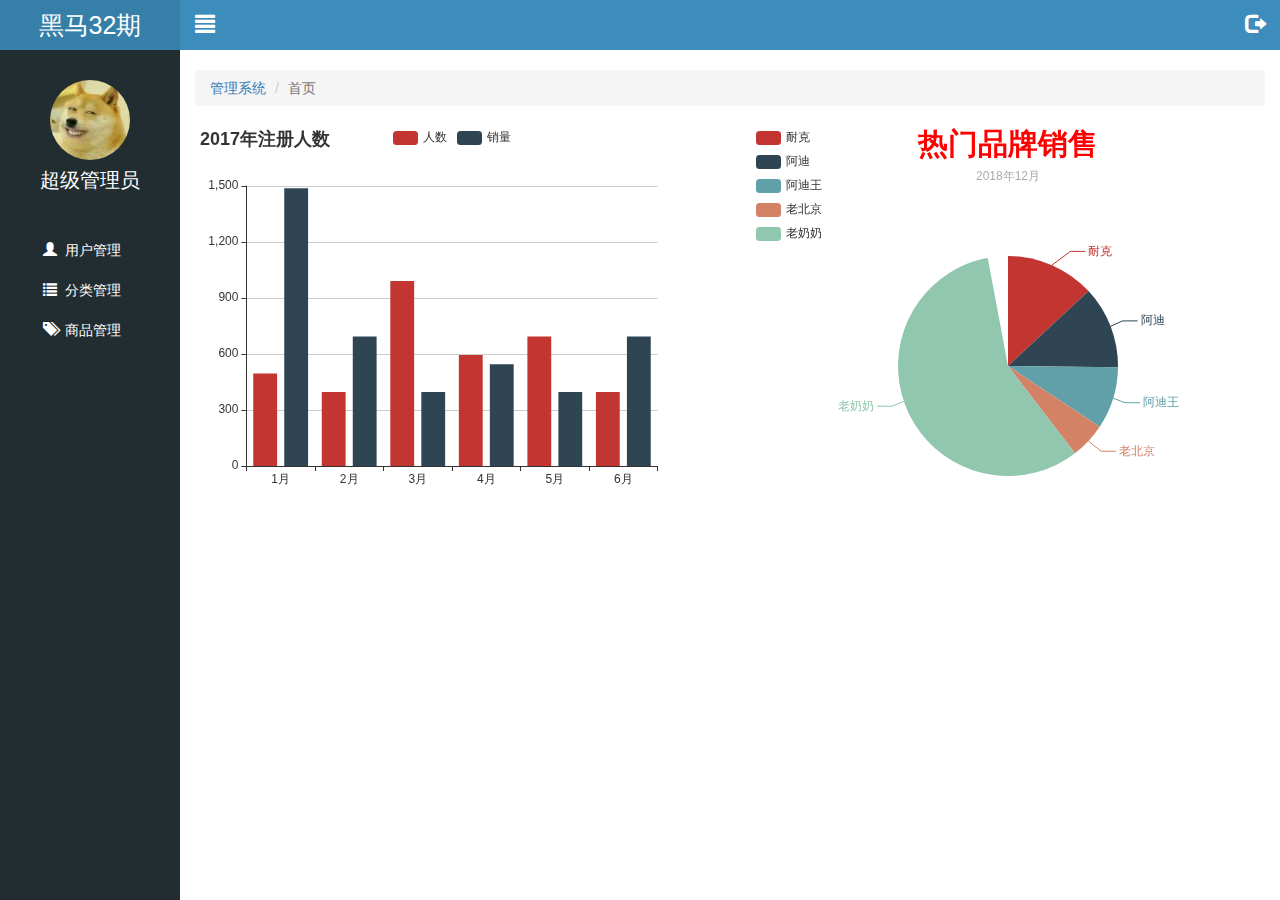
==== public/MyPc/index.html @ 8d8d22e1 "day2" ====
<!DOCTYPE html>
<html lang="en">

<head>
    <meta charset="UTF-8">
    <meta name="viewport" content="width=device-width, initial-scale=1.0">
    <meta http-equiv="X-UA-Compatible" content="ie=edge">
    <title>Document</title>
    <link rel="stylesheet" href="lib/bootstrap/css/bootstrap.css">
    <link rel="stylesheet" href="lib/bootstrap-validator/css/bootstrapValidator.min.css">
    <link rel="stylesheet" href="lib/nprogress/nprogress.css">
    <link rel="stylesheet" href="css/index.css">
</head>

<body>
    <div class="lt_aside">
        <div class="brand">
            <a href="">黑马32期</a>
        </div>
        <div class="user">
            <img src="images/02.jpg" alt="">
            <p>超级管理员</p>
        </div>
        <div class="nav">
            <ul>
                <li>
                    <a href="user.html" >
                        <i class="glyphicon glyphicon-user"></i>
                        <span>用户管理</span>
                    </a>
                </li>
                <li>
                    <a href="javascript:;" class="category">
                        <i class="glyphicon glyphicon-list"></i>
                        <span>分类管理</span>
                    </a>
                    <div class="child">
                        <a href="first.html">一级管理</a>
                        <a href="second.html">二级管理</a>
                    </div>
                </li>
                <li>
                    <a href="product.html">
                        <i class="glyphicon glyphicon-tags"></i>
                        <span>商品管理</span>
                    </a>
                </li>
            </ul>
        </div>
    </div>
    <div class="lt_main">
        <div class="lt_topbar">
            <a href="#" class="pull-left icon_left">
                <i class="glyphicon glyphicon-align-justify"></i>
            </a>
            <a href="#" class="pull-right icon_right">
                <i class="glyphicon glyphicon-log-out"></i>
            </a>
        </div>
        <div class="container-fluid">
            <ol class="breadcrumb mt_20">
                <li>
                    <a href="index.html">管理系统</a>
                </li>
                <li class="active">首页</li>
            </ol>

            <div class="echarts_box">
                <div class="echarts_left pull-left"></div>
                <div class="echarts_right pull-right"></div>
            </div>
        </div>
    </div>

    <!-- Modal -->
    <div class="modal fade" id="myModal" tabindex="-1">
        <div class="modal-dialog modal-sm">
            <div class="modal-content">
                <div class="modal-header">
                    <button type="button" class="close" data-dismiss="modal">&times;</span>
                    </button>
                    <h4 class="modal-title" id="myModalLabel">温馨提示</h4>
                </div>
                <div class="modal-body">
                    <p style="color: red">
                        <i class="glyphicon glyphicon-info-sign"></i>您确定要退出后台管理系统吗？</p>
                </div>
                <div class="modal-footer">
                    <button type="button" class="btn btn-default" data-dismiss="modal">取消</button>
                    <button type="button" class="btn btn-primary" id="logoutBtn">退出</button>
                </div>
            </div>
        </div>
    </div>
</body>
<script src="lib/jquery/jquery.min.js"></script>
<script src="lib/bootstrap/js/bootstrap.min.js"></script>
<script src="lib/bootstrap-validator/js/bootstrapValidator.min.js"></script>
<script src="lib/nprogress/nprogress.js"></script>
<script src="lib/echarts/echarts.min.js"></script>
<script src="js/login.js"></script>
<script src="js/common.js"></script>
<script src="js/index.js"></script>
</html>
---- public/MyPc/lib/bootstrap-validator/css/bootstrapValidator.min.css ----
/*!
 * BootstrapValidator (http://bootstrapvalidator.com)
 * The best jQuery plugin to validate form fields. Designed to use with Bootstrap 3
 *
 * @version     v0.5.1, built on 2014-08-22 4:55:09 PM
 * @author      https://twitter.com/nghuuphuoc
 * @copyright   (c) 2013 - 2014 Nguyen Huu Phuoc
 * @license     MIT
 */

.bv-form .help-block{margin-bottom:0}.bv-form .tooltip-inner{text-align:left}.nav-tabs li.bv-tab-success>a{color:#3c763d}.nav-tabs li.bv-tab-error>a{color:#a94442}
---- public/MyPc/lib/nprogress/nprogress.css ----
/* Make clicks pass-through */
#nprogress {
  pointer-events: none;
}

#nprogress .bar {
  background: greenyellow;

  position: fixed;
  z-index: 10000;
  top: 0;
  left: 0;

  width: 100%;
  height: 2px;
}

/* Fancy blur effect */
#nprogress .peg {
  display: block;
  position: absolute;
  right: 0px;
  width: 100px;
  height: 100%;
  box-shadow: 0 0 10px #29d, 0 0 5px #29d;
  opacity: 1.0;

  -webkit-transform: rotate(3deg) translate(0px, -4px);
      -ms-transform: rotate(3deg) translate(0px, -4px);
          transform: rotate(3deg) translate(0px, -4px);
}

/* Remove these to get rid of the spinner */
#nprogress .spinner {
  display: block;
  position: fixed;
  z-index: 1031;
  top: 15px;
  right: 15px;
}

#nprogress .spinner-icon {
  width: 18px;
  height: 18px;
  box-sizing: border-box;

  border: solid 2px transparent;
  border-top-color: #29d;
  border-left-color: #29d;
  border-radius: 50%;

  -webkit-animation: nprogress-spinner 400ms linear infinite;
          animation: nprogress-spinner 400ms linear infinite;
}

.nprogress-custom-parent {
  overflow: hidden;
  position: relative;
}

.nprogress-custom-parent #nprogress .spinner,
.nprogress-custom-parent #nprogress .bar {
  position: absolute;
}

@-webkit-keyframes nprogress-spinner {
  0%   { -webkit-transform: rotate(0deg); }
  100% { -webkit-transform: rotate(360deg); }
}
@keyframes nprogress-spinner {
  0%   { transform: rotate(0deg); }
  100% { transform: rotate(360deg); }
}
---- public/MyPc/css/index.css ----
a:link,
a:visited,
a:hover,
a:active {
  text-decoration: none;
}
ul {
    margin: 0;
    padding: 0;
    list-style: none;
  }

.lt_aside{
    width: 180px;
    height: 100%;
    background-color: #222D32;
    position: fixed;
    top: 0;
    left: 0;
    z-index: 999;
    transition:all 1s;
}
.lt_aside.hidemenu {
    left: -180px;
}
.lt_aside .brand{
    width: 100%;
    height: 50px;
    line-height: 50px;
    text-align: center;
    background-color: #367FA9;
}
.lt_aside .brand a {
    color: #fff;
    font-size: 25px;
}
.lt_aside .user {
    padding-top: 30px;
    height: 180px;
}
.lt_aside .user img{
    width: 80px;
    height: 80px;
    border-radius: 50%;
    display: block;
    margin: 0 auto;
}
.lt_aside .user p {
    color: #fff;
    text-align: center;
    font-size: 20px;
    height: 40px;
    line-height: 40px;
}

.lt_aside .nav a{
    display: block;
    height: 40px;
    line-height: 40px;
    padding-left: 40px;
    border-left: 3px solid transparent;
    color: #fff;
}
.lt_aside .nav a.current{
    background-color: #1D1F21;
    border-left: 3px solid #006699;
}
.lt_aside .nav a i {
    margin-right: 4px;
}
.lt_aside .nav .child {
    display: none;
}

.lt_aside .nav .child a {
    padding-left: 60px;
}

.lt_main {
    padding-left: 180px;
    padding-top: 50px;
    transition: all 1s;
}
.lt_main.hidemenu{
    padding-left: 0;
}
.lt_topbar{
    height: 50px;
    width: 100%;
    background-color: #3C8DBC;
    position: fixed;
    top: 0;
    left: 0;
    padding-left: 180px;
    transition: all 1s;
}
.lt_topbar.hidemenu{
    padding-left: 0;
}
.lt_topbar .icon_left,
.lt_topbar .icon_right {
    width: 50px;
    height: 50px;
    line-height: 50px;
    text-align: center;
    color: #fff;
    font-size: 20px;
}
.mt_20 {
    margin-top: 20px;
}
.echarts_left,
.echarts_right {
  width: 48%;
  height: 400px;
  background-color: skyblue;
}
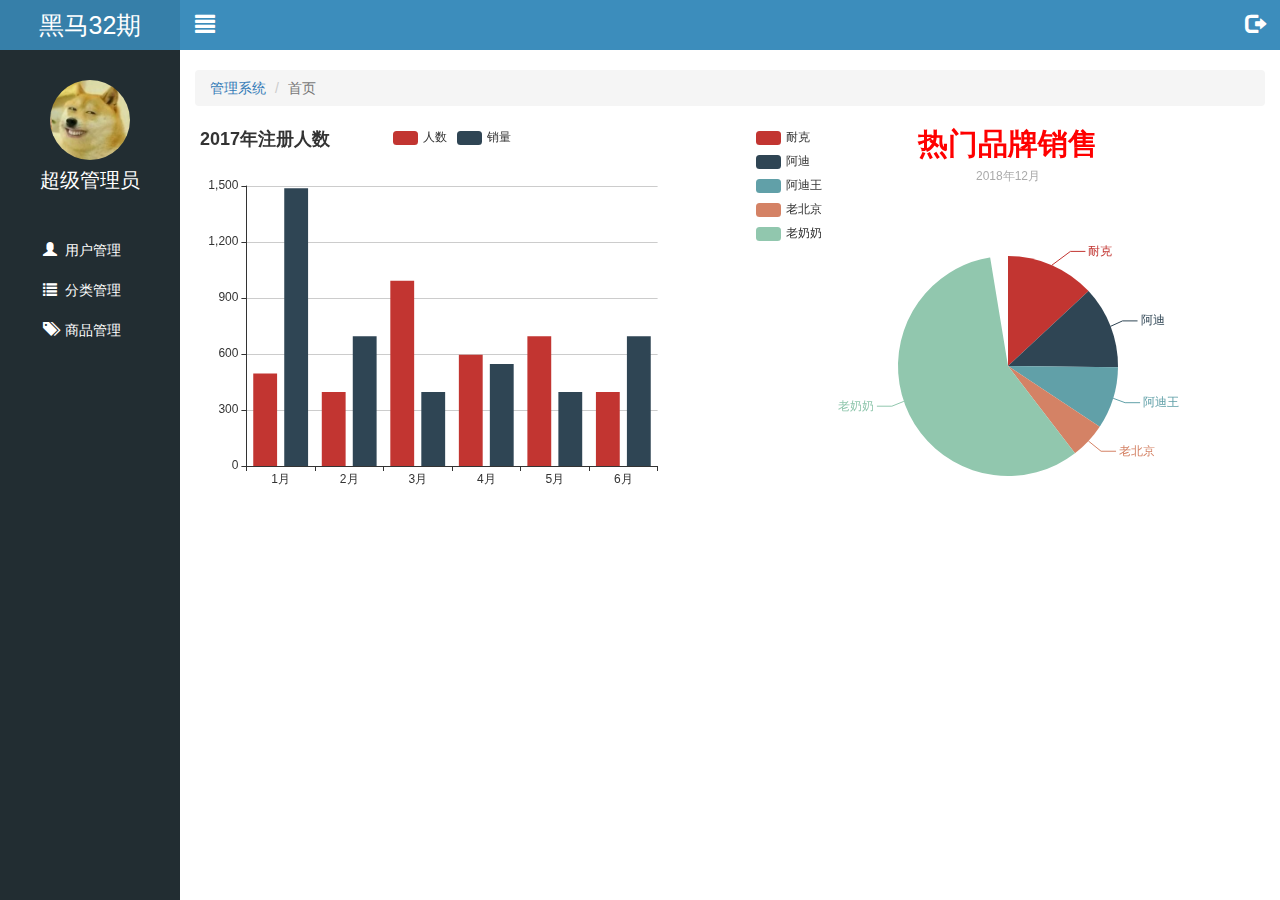
==== commit a9bdd0f3: "pc端完成" ====
--- a/public/MyPc/index.html
+++ b/public/MyPc/index.html
@@ -98,7 +98,7 @@
 <script src="lib/bootstrap-validator/js/bootstrapValidator.min.js"></script>
 <script src="lib/nprogress/nprogress.js"></script>
 <script src="lib/echarts/echarts.min.js"></script>
-<script src="js/login.js"></script>
+<script src="js/isLogin.js"></script>
 <script src="js/common.js"></script>
 <script src="js/index.js"></script>
 </html>--- a/public/MyPc/css/index.css
+++ b/public/MyPc/css/index.css
@@ -114,4 +114,10 @@
   width: 48%;
   height: 400px;
   background-color: skyblue;
+}
+
+.table.table-bordered th,
+.table.table-bordered td {
+  text-align: center;
+  vertical-align: middle;
 }